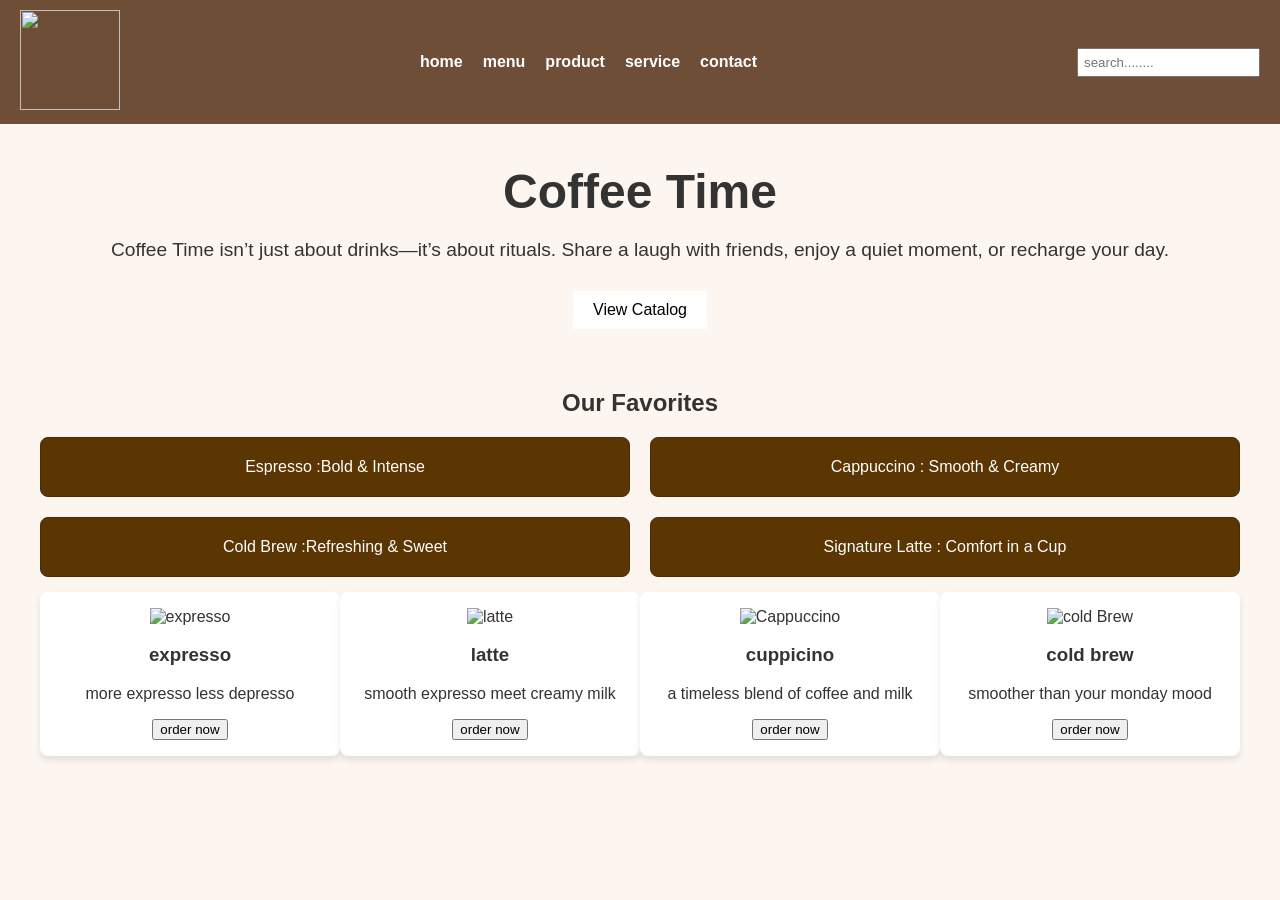
==== coffee.html @ e67dc08c "coffee" ====
<!DOCTYPE html>
<html lang="en">

<head>
    <meta charset="UTF-8">
    <meta name="viewport" content="width=device-width, initial-scale=1.0">
    <title>coffee shop</title>
    <link rel="stylesheet" href="coffee.css">
</head>

<body>
    <div class="navbar">
        <div class="logo">
            <img src="coffee.jpg" width="100px" height="100px">
        </div>
        <ul class="navlist">
            <li><a href="https://www.google.com/">home</a></li>
            <li><a href="#">menu</a></li>
            <li><a href="#">product</a></li>
            <li><a href="#">service</a></li>
            <li><a href="#">contact</a></li>
            <li class="slider"></li>
        </ul>
        <div class="navbar-search">
            <input type="text" placeholder="search........">
        </div>
    </div>
    <section>
        <div class="hero-content">
            <h1>Coffee Time</h1>
            <p>Coffee Time isn’t just about drinks—it’s about rituals. Share a laugh with friends, enjoy a quiet
                moment,
                or recharge your day.</p>
            <button>View Catalog</button>
        </div>
    </section>



    <section class="menu">
        <h2>Our Favorites</h2>
        <div class="menu-grid">
            <div class="menu-item">Espresso :Bold & Intense</div>
            <div class="menu-item">Cappuccino : Smooth & Creamy</div>
            <div class="menu-item">Cold Brew :Refreshing & Sweet</div>
            <div class="menu-item">Signature Latte : Comfort in a Cup</div>
        </div>
        <div class="outer-container">
        
        <div class="card">
            <img src="https://i.pinimg.com/736x/e9/32/43/e932433d83b624deeaadd7cb76b4dfdc.jpg" alt="expresso"
            width="300" height="300">
            <h3>expresso</h3>
            <p>more expresso less depresso</p>
            <button>order now</button>
        </div>
        <div class="card">
            <img src="https://i.pinimg.com/736x/41/3e/c7/413ec74a68481ef01743fe316c867c48.jpg" alt="latte"
            width="300" height="300">
            <h3>latte</h3>
            <p>smooth expresso meet creamy milk</p>
            <button>order now</button>
        </div>
        <div class="card">
            <img src="https://i.pinimg.com/736x/4d/e4/0c/4de40c8bbd7ca5c9a76587faf386d444.jpg" alt="Cappuccino"
            width="300" height="300">
            <h3>cuppicino</h3>
            <p>a timeless  blend of coffee and milk</p>
            <button>order now</button>
        </div>
       <div class="card">
        <img src="https://i.pinimg.com/736x/0c/60/1b/0c601bc2fb9807fdc4d8dcc98b227e5b.jpg" alt="cold Brew"
        width="300" height="300">
        <h3>cold brew</h3>
        <p>smoother than your monday mood</p>
        <button>order now</button>
       </div>
        </div>
</body>

</html>
---- coffee.css ----
body {
  margin: 0;
  font-family: Arial, sans-serif;
  background-color: #fdf6f0;
  color: #333;
}


.navbar {
  /* position: fixed; */
  display: flex;
  justify-content:space-between;
  align-items: center;
  background-color: #6f4e37;
  padding: 10px 20px;
  color: white;

}

.navlist {
  list-style: none;
  display: flex;
  gap: 20px;
  margin: 0;
  padding: 0;
}

.navlist li a {
  color: white;
  text-decoration: none;
  font-weight: bold;
}

.navbar-search input {
  padding: 5px;
}


.hero {
  display: flex;
  justify-content: center;
  align-items: center;
  height: 80vh; 
  background: url('coffee-cup.jpg') no-repeat center center/cover;
  text-align: center;
  color: white;
}

.hero-content h1 {
  font-size: 3rem;
  margin-bottom: 20px;
}
.hero-content{
  text-align: center;
}

.hero-content p {
  font-size: 1.2rem;
  margin-bottom: 30px;
}

.hero-content button {
  padding: 10px 20px;
  background-color: white;
  border: none;
  color:black;
  font-size: 1rem;
  cursor: pointer;
  justify-content: center;
}

.menu {
  padding: 40px;
  text-align: center;
}

.menu-grid {
  display: grid;
  grid-template-columns: repeat(2, 1fr);
  gap: 20px;
  margin-top: 20px;
}

.menu-item {
  background-color: rgb(91, 53, 2);
  color: white;
  padding: 20px;
  border: 1px solid rgb(74, 43, 2);
  border-radius: 8px;
  }
.card-container {
  display: flex;        
  flex-wrap: wrap;        
  gap: 20px;              
}


.card {
  flex: 1 1 250px;       
  max-width: 300px;       
  background: #fff;
  border-radius: 8px;
  padding: 16px;
  box-shadow: 0 4px 6px rgba(0,0,0,0.1);
}


  
/* .card-container {
  display: grid;

  flex-wrap: wrap;
  grid-template-columns: repeat(auto-fit, minmax(250px, 1fr));
  gap: 20px;
} */

.outer-container{
  display: flex;
justify-content: center;
margin-top: 15px;
}
.card {
  background: #fff;
  border-radius: 8px;
  padding: 16px;
  box-shadow: 0 4px 6px rgba(0,0,0,0.1);
}
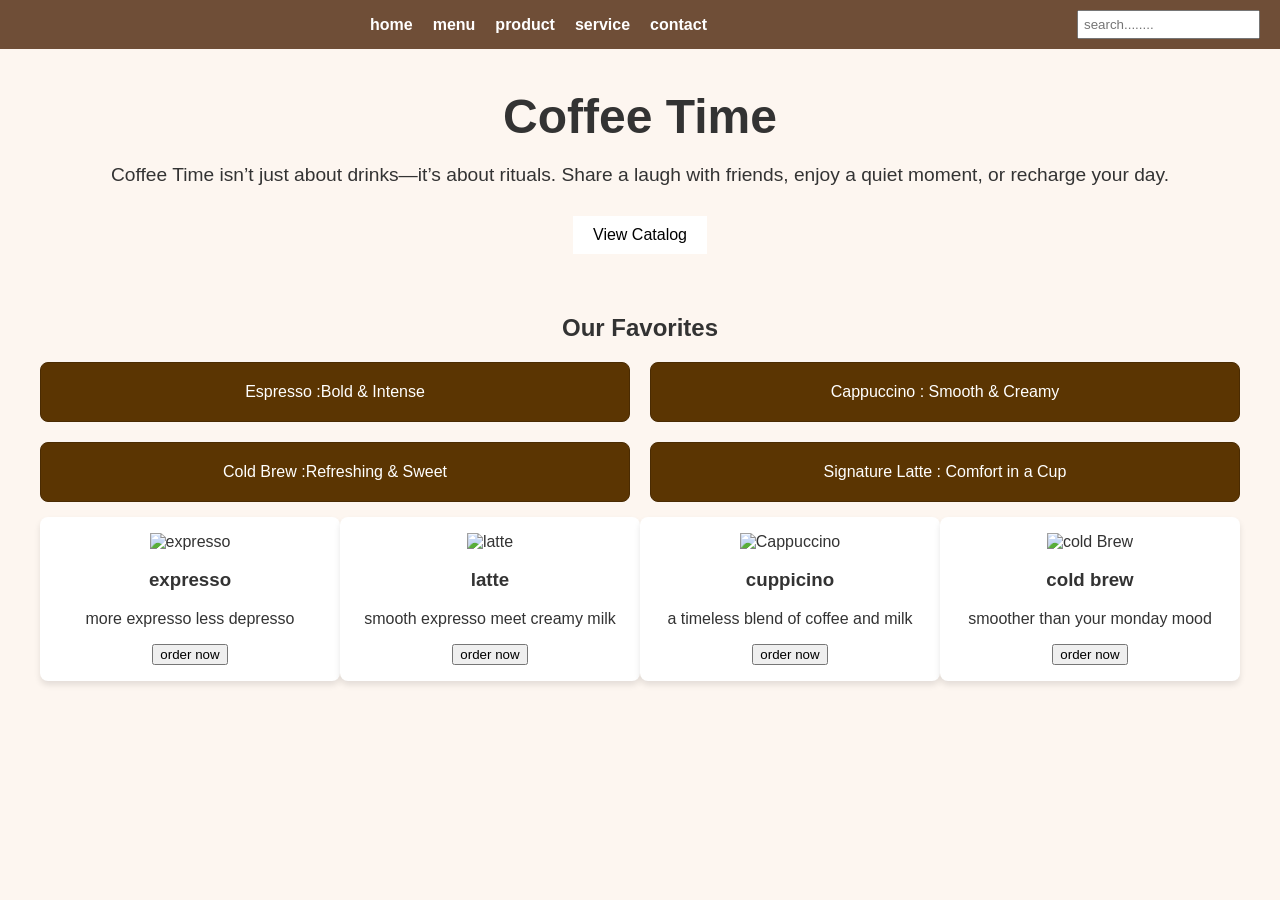
==== commit e915800f: "coffee" ====
--- a/coffee.html
+++ b/coffee.html
@@ -11,7 +11,7 @@
 <body>
     <div class="navbar">
         <div class="logo">
-            <img src="coffee.jpg" width="100px" height="100px">
+            <!-- <img src="coffee.jpg" width="100px" height="100px"> -->
         </div>
         <ul class="navlist">
             <li><a href="https://www.google.com/">home</a></li>
